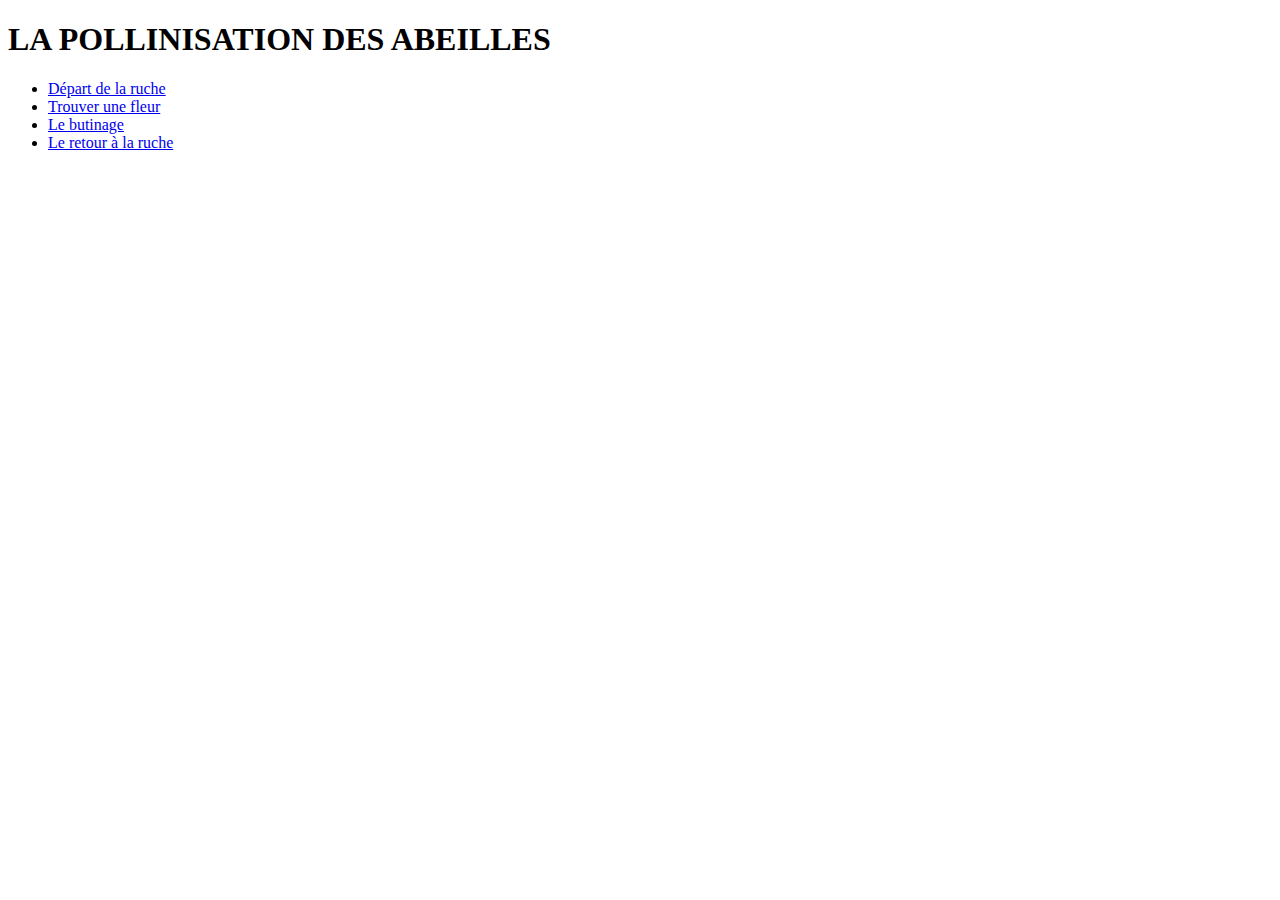
==== index.html @ 8fe6a4b2 "Premiereversion" ====
<!DOCTYPE html>
<html lang="en" dir="ltr">
  <head>
    <meta charset="utf-8">
    <title>les abeilles</title>
  </head>

    <h1>LA POLLINISATION DES ABEILLES</h1>

<ul>

<li>
<a href="etape01.html">Départ de la ruche</a>
</li>

<li>
<a href="etape02.html">Trouver une fleur</a>
</li>

<li>
  <a href="etape03.html">Le butinage</a>
</li>

<li><a href="etape04.html">Le retour à la ruche</a>
 </li>

</ul>



  <body>

  </body>
</html>
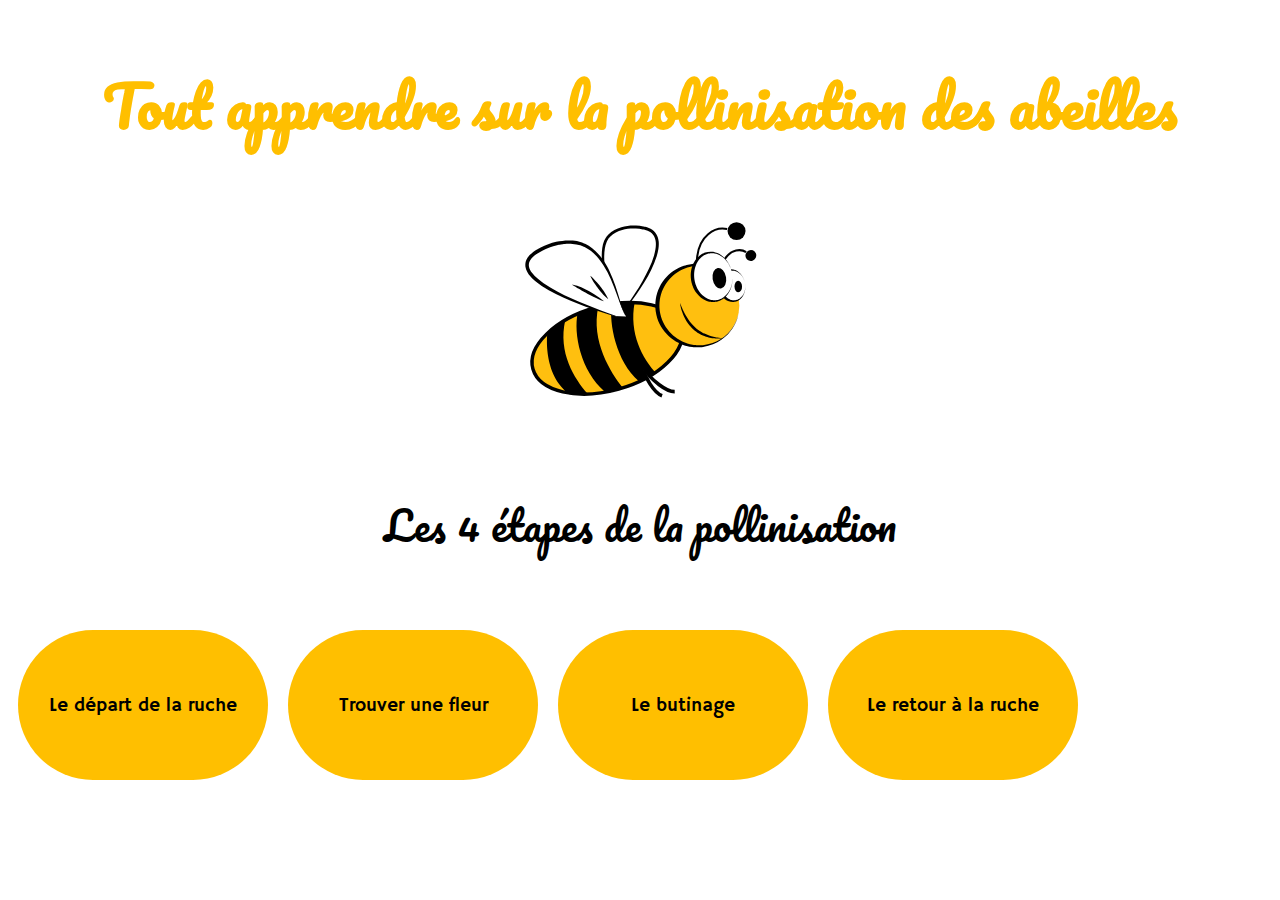
==== commit 481521c9: "Premier changement" ====
--- a/index.html
+++ b/index.html
@@ -1,30 +1,46 @@
 <!DOCTYPE html>
 <html lang="en" dir="ltr">
+<link href="https://fonts.googleapis.com/css?family=Caveat+Brush|La+Belle+Aurore|Pacifico" rel="stylesheet">
+
+<link href="https://fonts.googleapis.com/css?family=Hammersmith+One|Jua" rel="stylesheet">
+<link rel="stylesheet" href="styles/main.css">
+
   <head>
     <meta charset="utf-8">
     <title>les abeilles</title>
   </head>
 
-    <h1>LA POLLINISATION DES ABEILLES</h1>
+    <h1>Tout apprendre sur la pollinisation des abeilles</h1>
 
-<ul>
+    <img
+    src="svg/abeille0.svg"
+    height="200px"
+    />
 
-<li>
-<a href="etape01.html">Départ de la ruche</a>
-</li>
+<p>Les 4 étapes de la pollinisation</p>
 
-<li>
-<a href="etape02.html">Trouver une fleur</a>
-</li>
+<div id="Conteneur">
 
-<li>
-  <a href="etape03.html">Le butinage</a>
-</li>
+    <div class="cercle">
+        <p2> Le départ de la ruche</p>
+    </div>
 
-<li><a href="etape04.html">Le retour à la ruche</a>
- </li>
+    <div class="cercle">
+        <p2>Trouver une fleur</p>
+    </div>
 
-</ul>
+    <div class="cercle">
+        <p2>Le butinage</p>
+    </div>
+
+    <div class="cercle">
+        <p2>Le retour à la ruche</p>
+    </div>
+
+ </div>
+
+
+<img src="images/05.jpg
 
 
 
--- a/styles/main.css
+++ b/styles/main.css
@@ -0,0 +1,73 @@
+
+
+body {
+  background: #;
+}
+
+img {
+  display: block;
+  margin-left: auto;
+  margin-right: auto;
+}
+
+
+h1{
+  font-family: 'Pacifico', cursive;
+  font-size: 3.5em ;
+  text-align: center;
+  margin-top: 1em;
+  margin-bottom: 1em;
+  color: #FFBF00;
+}
+
+.cercle{
+    margin:10px;
+    width:250px;
+    background: #FFBF00;
+    height:150px;
+    text-align:center;
+    line-height:8;
+    border-radius:150px;
+    <strong>line-height: 90px; /* 100 - 10 */</strong>
+
+}
+
+#Conteneur {
+  display: flex;
+  align-content: space-between;
+
+}
+
+p{
+  font-family: 'Pacifico', cursive;
+  font-size: 2.5em ;
+  margin-bottom: 1.5em;
+  margin-top: 2em;
+  text-align: center
+
+}
+
+ul {
+    list-style-type: none;
+
+    text-align: center;
+}
+
+p2{
+  font-family: 'Hammersmith One', sans-serif;
+  font-size: 1.2em ;
+  padding-left: 0px;
+
+}
+
+footer {
+    font-size: .8rem;
+    position: absolute;
+    bottom: 10px;
+    right: 10px;
+}
+
+.output {
+    background: #eee;
+    position: relative;
+}
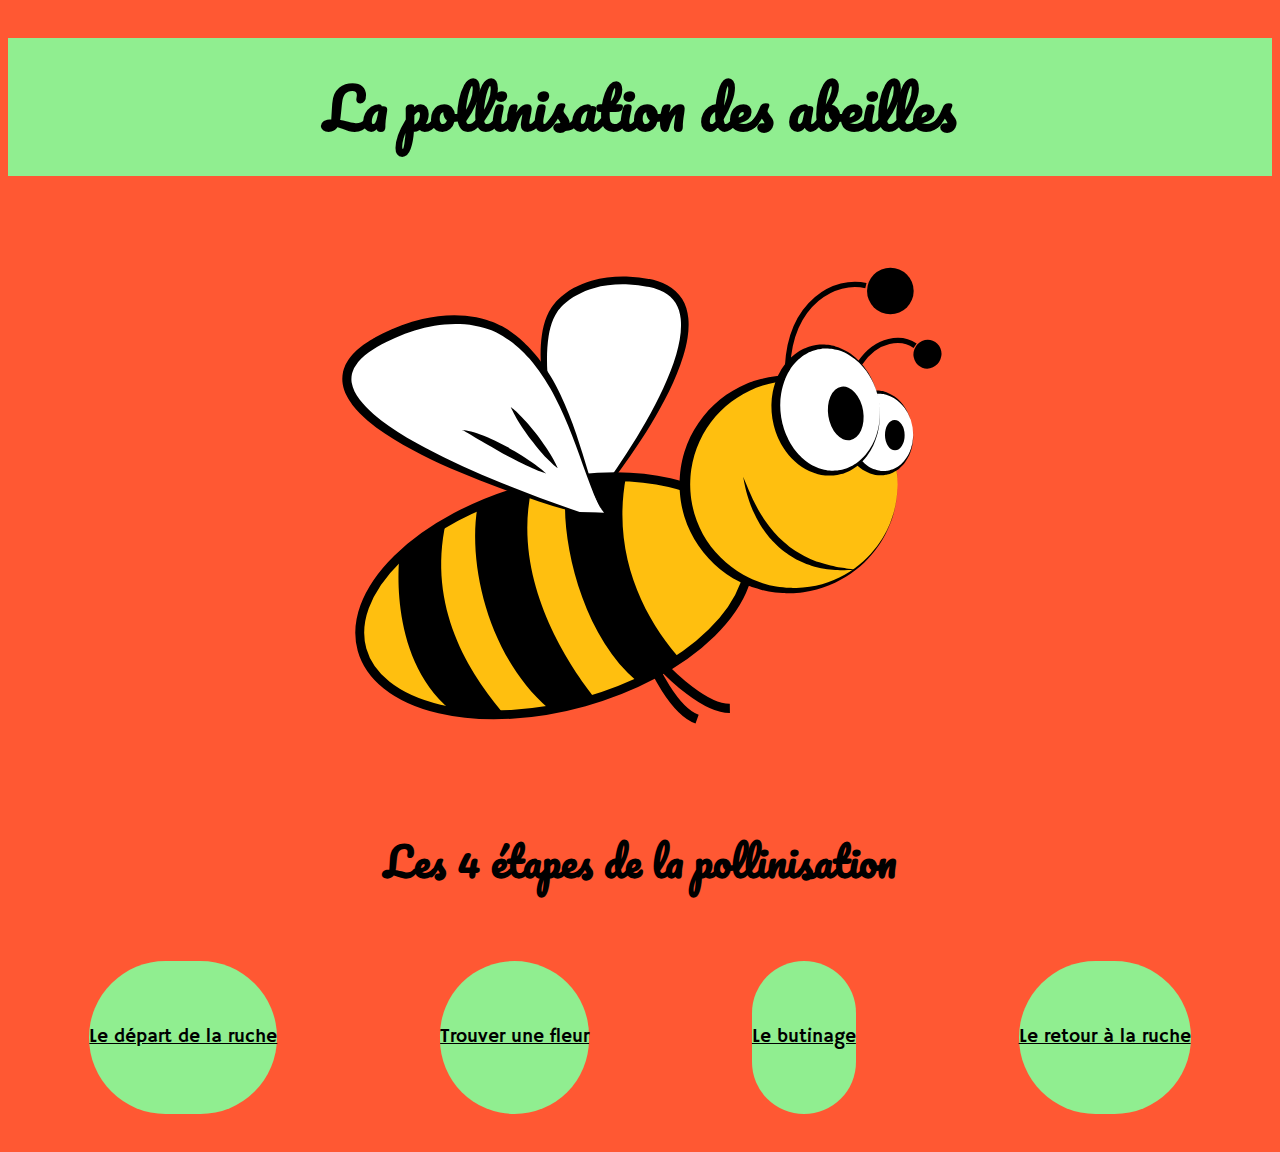
==== commit c4dfbf60: "Envoie final" ====
--- a/index.html
+++ b/index.html
@@ -5,46 +5,49 @@
 <link href="https://fonts.googleapis.com/css?family=Hammersmith+One|Jua" rel="stylesheet">
 <link rel="stylesheet" href="styles/main.css">
 
+
   <head>
     <meta charset="utf-8">
     <title>les abeilles</title>
-  </head>
 
-    <h1>Tout apprendre sur la pollinisation des abeilles</h1>
+</head>
+
+<body>
+
+
+</div>
+
+    <h1>La pollinisation des abeilles</h1>
 
     <img
     src="svg/abeille0.svg"
-    height="200px"
+    height="500px"
     />
 
-<p>Les 4 étapes de la pollinisation</p>
+
+<h2>Les 4 étapes de la pollinisation</h2>
+
 
 <div id="Conteneur">
 
     <div class="cercle">
-        <p2> Le départ de la ruche</p>
+
+          <a href="etape01.html" class="narrative-link">Le départ de la ruche</a>
     </div>
 
     <div class="cercle">
-        <p2>Trouver une fleur</p>
+          <a href="etape02.html" class="narrative-link">Trouver une fleur</a>
     </div>
 
     <div class="cercle">
-        <p2>Le butinage</p>
+          <a href="etape03.html"  class="narrative-link">Le butinage</a>
     </div>
 
     <div class="cercle">
-        <p2>Le retour à la ruche</p>
+          <a href="etape04.html" class="narrative-link">Le retour à la ruche</a>
     </div>
 
  </div>
 
-
-<img src="images/05.jpg
-
-
-
-  <body>
-
   </body>
 </html>
--- a/styles/main.css
+++ b/styles/main.css
@@ -1,51 +1,74 @@
 
 
 body {
-  background: #;
+background-color: #FF5833
+
 }
 
 img {
-  display: block;
-  margin-left: auto;
-  margin-right: auto;
+display:block;
+width:auto;
+margin-left:auto;
+margin-right:auto;
 }
-
 
 h1{
   font-family: 'Pacifico', cursive;
   font-size: 3.5em ;
   text-align: center;
-  margin-top: 1em;
-  margin-bottom: 1em;
-  color: #FFBF00;
-}
-
-.cercle{
-    margin:10px;
-    width:250px;
-    background: #FFBF00;
-    height:150px;
-    text-align:center;
-    line-height:8;
-    border-radius:150px;
-    <strong>line-height: 90px; /* 100 - 10 */</strong>
-
+  color: #000000;
+  background-color: #90EE90;
+  padding: 20px;
+  margin-bottom: 70px;
 }
 
 #Conteneur {
   display: flex;
-  align-content: space-between;
-
+  justify-content: space-around;
 }
 
-p{
+h2{
   font-family: 'Pacifico', cursive;
   font-size: 2.5em ;
   margin-bottom: 1.5em;
   margin-top: 2em;
-  text-align: center
+  text-align: center;
+}
 
+h3{
+  font-family: 'Pacifico', cursive;
+  color: #000000;
+  font-size: 2.5em ;
+  margin-bottom: 1.5em;
+  text-align: center;
+  background-color: #90EE90;
+  border-radius:150px;
+  margin-left: 300px;
+  margin-right: 300px;
+  padding: 15px;
 }
+
+.imagespages {
+width: 350px;
+}
+
+p{
+  font-family: 'Hammersmith One', sans-serif;
+  font-size: 1.2em
+}
+
+#intro {
+  padding: 0 150px;
+  margin-top: 120px;
+  align-items: center;
+  }
+
+video{
+    display:block;
+    width:1100px;
+    height:900px;
+    margin:0 auto 80px auto
+  }
 
 ul {
     list-style-type: none;
@@ -53,11 +76,50 @@
     text-align: center;
 }
 
-p2{
+.narrative-link {
+  display: block;
+  min-width: 200px
+  padding : 5px 20px;
   font-family: 'Hammersmith One', sans-serif;
   font-size: 1.2em ;
-  padding-left: 0px;
+  margin:5px;
+  background: #90EE90;
+  text-align:center;
+  line-height:8;
+  border-radius:150px;
+  color: #000000;
+  margin-bottom: 30px;
+}
 
+
+.narrative-link02 {
+  display: block;
+  padding : 5px 20px;
+  float: right;
+  margin: 20px;
+  font-family: 'Hammersmith One', sans-serif;
+  font-size: 1.2em ;
+  margin:10px;
+  background: #90EE90;
+  text-align:center;
+  line-height:8;
+  border-radius:150px;
+  color: #000000;
+  margin-bottom: 30px;
+}
+
+.narrative-link03 {
+  padding : 5px 20px;
+  float: left;
+  margin: 20px;
+  font-family: 'Hammersmith One', sans-serif;
+  font-size: 1.2em ;
+  margin:10px;
+  background: #90EE90;
+  text-align:center;
+  line-height:8;
+  border-radius:150px;
+  color: #000000;
 }
 
 footer {
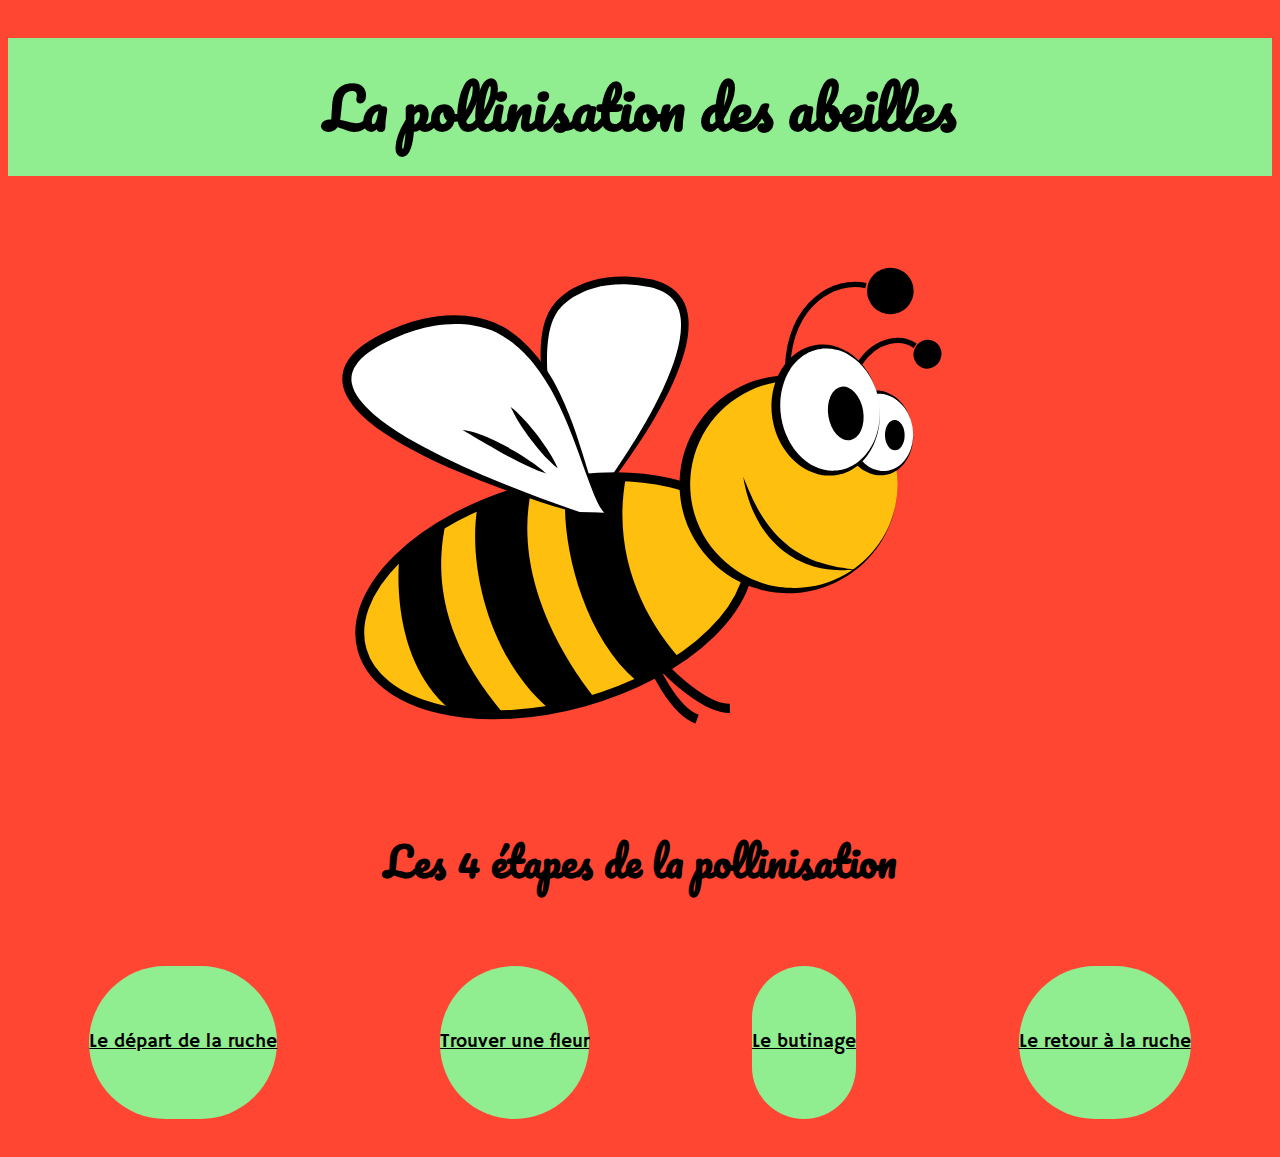
==== commit 171dc22f: "Envoie final" ====
--- a/index.html
+++ b/index.html
@@ -9,13 +9,9 @@
   <head>
     <meta charset="utf-8">
     <title>les abeilles</title>
+  </head>
 
-</head>
-
-<body>
-
-
-</div>
+  <body>
 
     <h1>La pollinisation des abeilles</h1>
 
@@ -25,29 +21,29 @@
     />
 
 
-<h2>Les 4 étapes de la pollinisation</h2>
+    <h2>Les 4 étapes de la pollinisation</h2>
 
+      <div id="Conteneur">
 
-<div id="Conteneur">
+        <div class="cercle">
 
-    <div class="cercle">
+              <a href="etape01.html" class="narrative-link">Le départ de la ruche</a>
+        </div>
 
-          <a href="etape01.html" class="narrative-link">Le départ de la ruche</a>
+        <div class="cercle">
+              <a href="etape02.html" class="narrative-link">Trouver une fleur</a>
+        </div>
+
+        <div class="cercle">
+              <a href="etape03.html"  class="narrative-link">Le butinage</a>
+        </div>
+
+        <div class="cercle">
+              <a href="etape04.html" class="narrative-link">Le retour à la ruche</a>
+      </div>
+
     </div>
 
-    <div class="cercle">
-          <a href="etape02.html" class="narrative-link">Trouver une fleur</a>
-    </div>
+  </body>
 
-    <div class="cercle">
-          <a href="etape03.html"  class="narrative-link">Le butinage</a>
-    </div>
-
-    <div class="cercle">
-          <a href="etape04.html" class="narrative-link">Le retour à la ruche</a>
-    </div>
-
- </div>
-
-  </body>
 </html>
--- a/styles/main.css
+++ b/styles/main.css
@@ -1,8 +1,7 @@
 
 
 body {
-background-color: #FF5833
-
+background-color: #FF4633;
 }
 
 img {
@@ -58,7 +57,7 @@
 }
 
 #intro {
-  padding: 0 150px;
+  padding: 0 160px;
   margin-top: 120px;
   align-items: center;
   }
@@ -67,7 +66,7 @@
     display:block;
     width:1100px;
     height:900px;
-    margin:0 auto 80px auto
+    margin:0 auto 50px auto
   }
 
 ul {
@@ -78,11 +77,11 @@
 
 .narrative-link {
   display: block;
-  min-width: 200px
-  padding : 5px 20px;
+  min-width: 0
+  padding: 5px 300px;
   font-family: 'Hammersmith One', sans-serif;
   font-size: 1.2em ;
-  margin:5px;
+  margin: 10px;
   background: #90EE90;
   text-align:center;
   line-height:8;
@@ -91,12 +90,10 @@
   margin-bottom: 30px;
 }
 
-
 .narrative-link02 {
   display: block;
-  padding : 5px 20px;
+  padding : 1px 70px;
   float: right;
-  margin: 20px;
   font-family: 'Hammersmith One', sans-serif;
   font-size: 1.2em ;
   margin:10px;
@@ -108,10 +105,36 @@
   margin-bottom: 30px;
 }
 
+
 .narrative-link03 {
-  padding : 5px 20px;
+  padding : 1px 20px;
   float: left;
-  margin: 20px;
+  font-family: 'Hammersmith One', sans-serif;
+  font-size: 1.2em ;
+  margin:10px;
+  background: #90EE90;
+  text-align:center;
+  line-height:8;
+  border-radius:150px;
+  color: #000000;
+}
+
+.narrative-link04 {
+  padding : 1px 55px;
+  float: left;
+  font-family: 'Hammersmith One', sans-serif;
+  font-size: 1.2em ;
+  margin:10px;
+  background: #90EE90;
+  text-align:center;
+  line-height:8;
+  border-radius:150px;
+  color: #000000;
+}
+
+.narrative-link05 {
+  padding : 1px 20px;
+  float: right;
   font-family: 'Hammersmith One', sans-serif;
   font-size: 1.2em ;
   margin:10px;
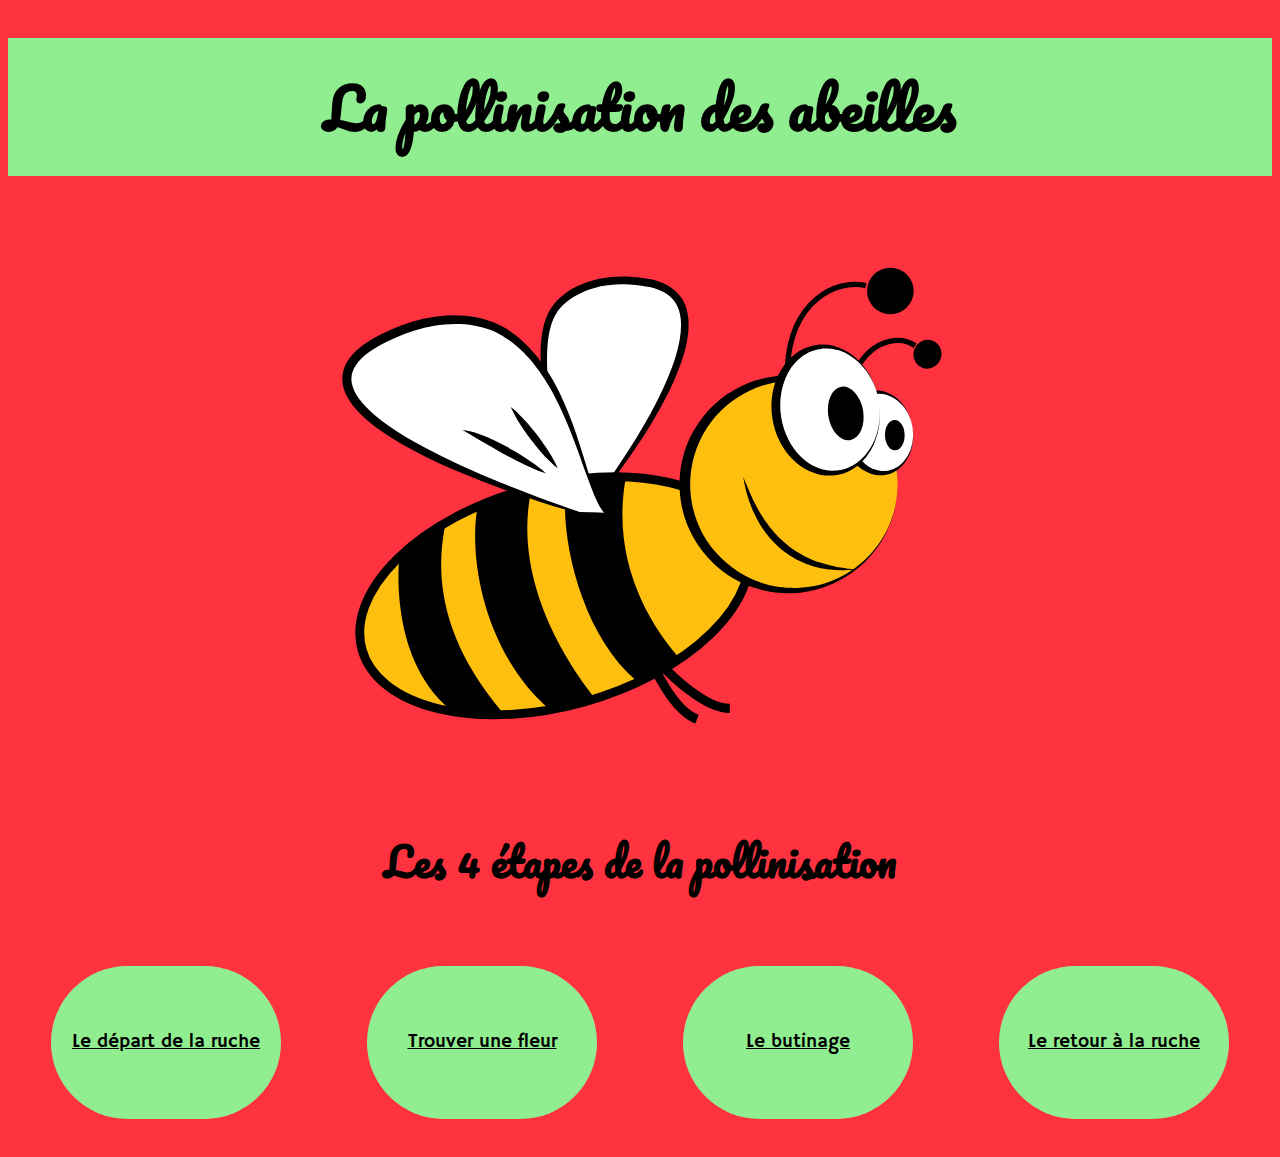
==== commit 2b5b8d52: "Rendu bee website" ====
--- a/index.html
+++ b/index.html
@@ -23,7 +23,7 @@
 
     <h2>Les 4 étapes de la pollinisation</h2>
 
-      <div id="Conteneur">
+      <div id="conteneur">
 
         <div class="cercle">
 
--- a/styles/main.css
+++ b/styles/main.css
@@ -1,7 +1,7 @@
 
 
 body {
-background-color: #FF4633;
+background-color: #FF333F;
 }
 
 img {
@@ -21,9 +21,15 @@
   margin-bottom: 70px;
 }
 
-#Conteneur {
+#conteneur {
   display: flex;
   justify-content: space-around;
+}
+
+.cercle {
+  flex-basis : 250px;
+  flex-grow: 0;
+  flex-shrink: 1;
 }
 
 h2{
@@ -90,9 +96,11 @@
   margin-bottom: 30px;
 }
 
+
+
 .narrative-link02 {
   display: block;
-  padding : 1px 70px;
+  padding : 1px 80px;
   float: right;
   font-family: 'Hammersmith One', sans-serif;
   font-size: 1.2em ;
@@ -107,7 +115,7 @@
 
 
 .narrative-link03 {
-  padding : 1px 20px;
+  padding : 1px 30px;
   float: left;
   font-family: 'Hammersmith One', sans-serif;
   font-size: 1.2em ;
@@ -120,7 +128,7 @@
 }
 
 .narrative-link04 {
-  padding : 1px 55px;
+  padding : 1px 70px;
   float: left;
   font-family: 'Hammersmith One', sans-serif;
   font-size: 1.2em ;
@@ -133,7 +141,7 @@
 }
 
 .narrative-link05 {
-  padding : 1px 20px;
+  padding : 1px 30px;
   float: right;
   font-family: 'Hammersmith One', sans-serif;
   font-size: 1.2em ;
